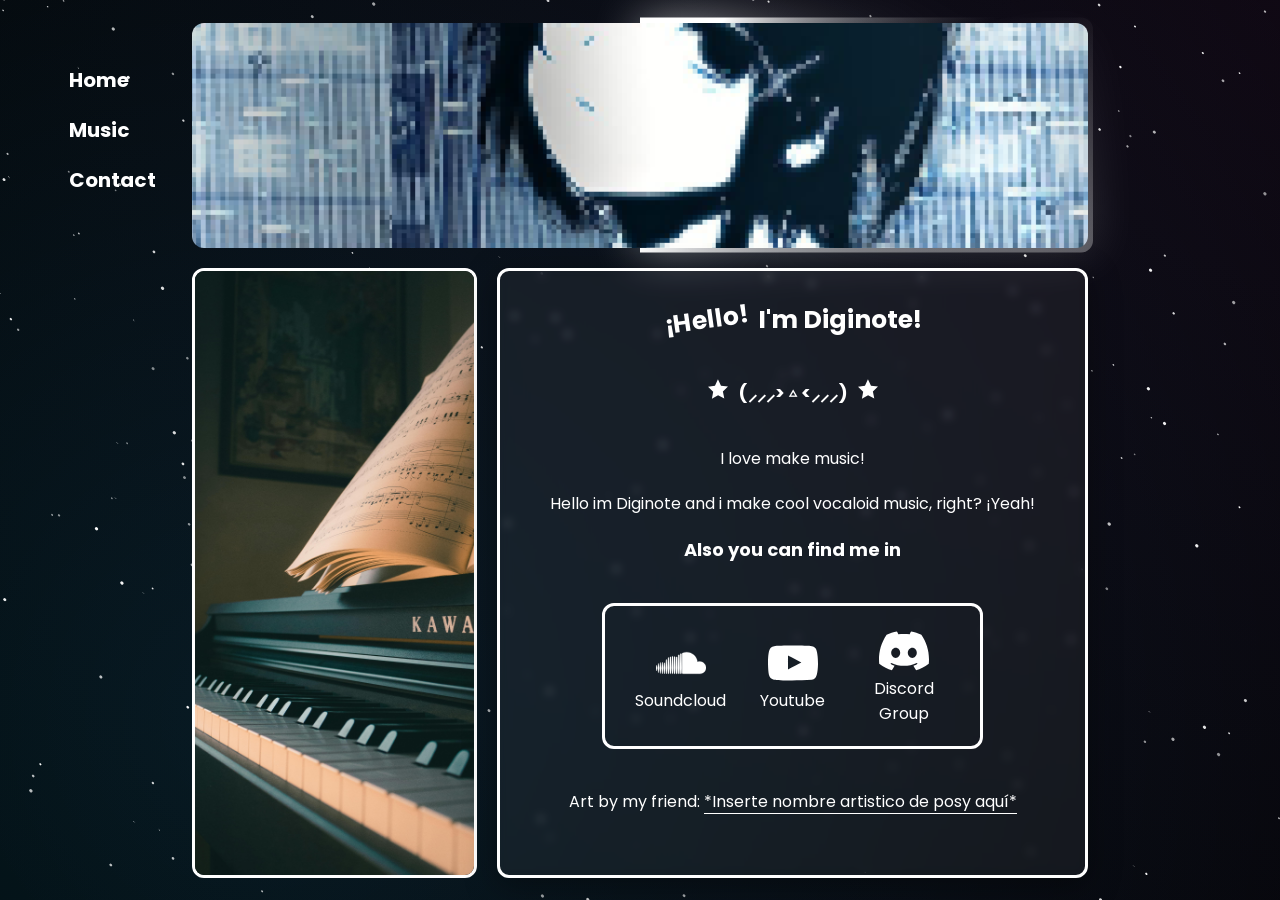
==== index.html @ 87617a02 "Principal Files" ====
<!DOCTYPE html>
<html lang="en">
<head>
    <meta charset="UTF-8">
    <meta name="viewport" content="width=device-width, initial-scale=1.0">
    <title>Diginote Style</title>
    <link rel="stylesheet" href="styles/desktop.css">
    <link rel="stylesheet" href="styles/mobile.css" media="(max-width: 768px)">
    <link rel="preconnect" href="https://fonts.googleapis.com">
    <link rel="preconnect" href="https://fonts.gstatic.com" crossorigin>
    <link href="https://fonts.googleapis.com/css2?family=Poppins:wght@300;400;500;700&display=swap" rel="stylesheet">
</head>
<body>
    <header>
        <nav>
            <ul class="nav__ul">
                <li class="ul__li"><a class="nav__link" href="#">Home</a></li>
                <li class="ul__li"><a class="nav__link" href="subdirectories/music.html">Music</a></li>
                <li class="ul__li"><a class="nav__link" href="mailto:digitone14@gmail.com">Contact</a></li>
            </ul>
        </nav>
    </header>
    <canvas></canvas>
    <main>
        <section class="foto"></section>
        <aside class="banner">
            <img class="banner__img" src="assets/img/piano.jpg" alt="Acustic piano aestetic" loading="lazy">
        </aside>
        <section class="about">
            <h1><span>¡Hello!</span> I'm Diginote!</h1>
            <h2><span></span> (⸝⸝⸝> ▵ <⸝⸝⸝) <span></span></h2>
            <p>I love make music!</p>
            <p>Hello im Diginote and i make cool vocaloid music, right? ¡Yeah!</p>
            <h2>Also you can find me in</h2>
            <div class="about__container">
                <div class="container__social">
                    <a href="https://soundcloud.com/digitone-139768812" target="_blank">
                        <span class="soundcloud"></span>
                        <p>Soundcloud</p>
                    </a>
                </div>
                <div class="container__social">
                    <a href="https://www.youtube.com/@Diginote-pro" target="_blank">
                        <span class="youtube"></span>
                        <p>Youtube</p>
                    </a>
                </div>
                <div class="container__social">
                    <a href="#">
                        <span class="discord"></span>
                        <p>Discord Group</p>
                    </a>
                </div>
            </div>
            <p>Art by my friend: <a class="friend" href="#">*Inserte nombre artistico de posy aquí*</a></p>
        </section>
    </main>

    <script src="js/background.js"></script>
</body>
</html>
---- styles/desktop.css ----
*{
    margin: 0;
    padding: 0;
    box-sizing: border-box;
    scroll-behavior: smooth;
}

html {
    font-size: 62.5%;
    font-family: 'Poppins', sans-serif;
}

body {
    width: 100%;
    height: 100vh;
    background-color: #000;
    background-image: radial-gradient(circle at top right, rgba(121, 68, 154, 0.13), transparent), radial-gradient(circle at 20% 80%, rgba(41, 196, 255, 0.13), transparent);
    display: flex;
    align-items: center;
    justify-content: center;
    position: relative;
}

canvas {
    position: fixed;
    width: 100%;
    height: 100%;
    z-index: -1;
}

.error--text{
    position: absolute;
    left: 50%;
    top: 30%;
    transform: translate(-50%, 0) rotateZ(-10deg);
    z-index: 1;
}

.error--img{
    width: 500px;
    position: absolute;
    left: 50%;
    bottom: 0;
    transform: translate(-50%, 0);
    opacity: .7;
    filter: invert(1);
}



/* Main */

main{
    width: 70%;
    height: 95vh;
    display: grid;
    grid-template-columns: repeat(3, 1fr);
    grid-template-rows: 25vh auto;
    gap: 20px;
    margin: auto;

    animation: fadeUp 1s ease;
}


@keyframes fadeUp{
    from{
        opacity: 0;
        transform: translateY(30px);
    }

    to{
        opacity: 1;
        transform: translateY(0);
    }
}

/* Links */

nav{
    position: absolute;
    top: 5vh;
    left: 5%;
}

.ul__li{
    list-style: none;
    margin-top: 20px;
}

.nav__link{
    color: #fff;
    font-size: 2rem;
    font-weight: bold;
    text-decoration: none;
    position: relative;
    padding: 0 5px;
    transition: .5s;
}

.nav__link::after{
    content: '';
    position: absolute;
    top: 50%;
    left: 0;
    transform: translate(0, -50%);
    width: 0px;
    height: 110%;
    z-index: -1;
    background-color: #fff;
    transition: .5s;
}

.nav__link:hover::after{
    width: 150px;
}

.nav__link:hover{
    color: #081219;
}

/* My Photo */

.foto{
    width: 100%;
    height: 25vh;
    background-image: url(../assets/img/pxArt.png);
    background-size: cover;
    background-position: 200px -250px;
    border-radius: 12px;
    grid-area: 1 / 1 / span 1 / span 3;
    position: relative;
}

.foto::after, .foto::before{
    content: '';
    position: absolute;
    width: 100%;
    height: 100%;
    top: 50%;
    left: 50%;
    transform: translate(-50%, -50%);
    background-image: conic-gradient(from var(--degree), #fff 10%, #0000 20%, #fff 50%, #0000 30%);
    padding: 5px;
    border-radius: 12px;
    animation: rotate 6s linear infinite;
    z-index: -1;
}

.foto::before{
    filter: blur(24px);
    opacity: .5;
}

@property --degree{
    syntax: '<angle>';
    inherits: false;
    initial-value: 0deg;
}

@keyframes rotate {
    0%{
        --degree: 0deg
    }
    100%{
        --degree: -360deg
    }
}

/* Banner */

.banner{
    background-color: #fff;
    height: 100%;
    border-radius: 12px;
    overflow: hidden;
    border: 3px solid #fff;
}

.banner img{
    width: 100%;
    height: 100%;
    object-fit: cover;
}

/* About */

.about{
    width: 100%;
    height: 100%;
    border-radius: 12px;
    border: 3px solid #fff;
    grid-area: 2 / 2 / span 1 / span 2;
    padding: 30px 20px;
    text-align: center;
    color: #fff;
    backdrop-filter: blur(5px);
    display: flex;
    flex-direction: column;
    align-items: center;

    background: rgba(255,255,255,0.05);
    box-shadow: 0 8px 32px rgba(0,0,0,0.37);
}

.about h1 span{
    display: block;
    transform: rotateZ(-8deg);
}

.about h1{
    display: flex;
    gap: 10px;
    font-size: 2.5rem;
    margin-bottom: 40px;
}

.about h2{
    font-size: 1.8rem;
    display: flex;
    gap: 10px;
    margin-bottom: 40px;
}

.about h2 span{
    display: block;
    width: 20px;
    height: 20px;
    background-image: url(../assets/icons/stars.svg);
    background-size: cover;
}

.about > p{
    font-size: 1.6rem;
    margin: 0 20px;
    margin-bottom: 20px;
    text-align: justify;
}

.container__social a{
    text-decoration: none;
    color: #fff;
}

.container__social:hover{
    transform: scale(1.1);
    filter: drop-shadow(0px 0px 10px rgba(255, 255, 255, 0.5));
}

.container__social{
    transition: .5s;
    margin: auto;
    display: flex;
    align-items: center;
    justify-content: center;
    flex-direction: column;
}

.container__social a p{
    text-align: center;
    font-size: 1.6rem;
}

.about__container{
    display: grid;
    grid-template-columns: repeat(3, 1fr);
    width: 70%;
    align-items: center;
    justify-content: center;
    text-align: center;
    border: 3px solid #fff;
    padding: 20px;
    border-radius: 12px;
    margin-bottom: 40px;
}

.about__container span{
    display: block;
    width: 50px;
    height: 50px;
    background-size: contain;
    background-repeat: no-repeat;
    margin: auto;
}

.soundcloud{background-image: url(../assets/icons/soundcloud.svg);}
.discord{background-image: url(../assets/icons/discord.svg);}
.youtube{background-image: url(../assets/icons/youtube.svg);}

.friend{
    text-decoration: none;
    color: #fff;
    border-bottom: 1px solid #fff;
}
---- styles/mobile.css ----
body {
    overflow-y: auto;
}

main {
    width: 90%;
    grid-template-columns: 1fr;
    grid-template-rows: auto;
}

.foto {
    grid-area: auto;
    height: 200px;
    background-position: center;
}

.banner {
    height: 250px;
}

.about {
    grid-area: auto;
}

nav {
    position: relative;
    top: 0;
    left: 0;
    margin-bottom: 20px;
}

.nav__ul {
    display: flex;
    gap: 20px;
}

.ul__li {
    margin-top: 0;
}
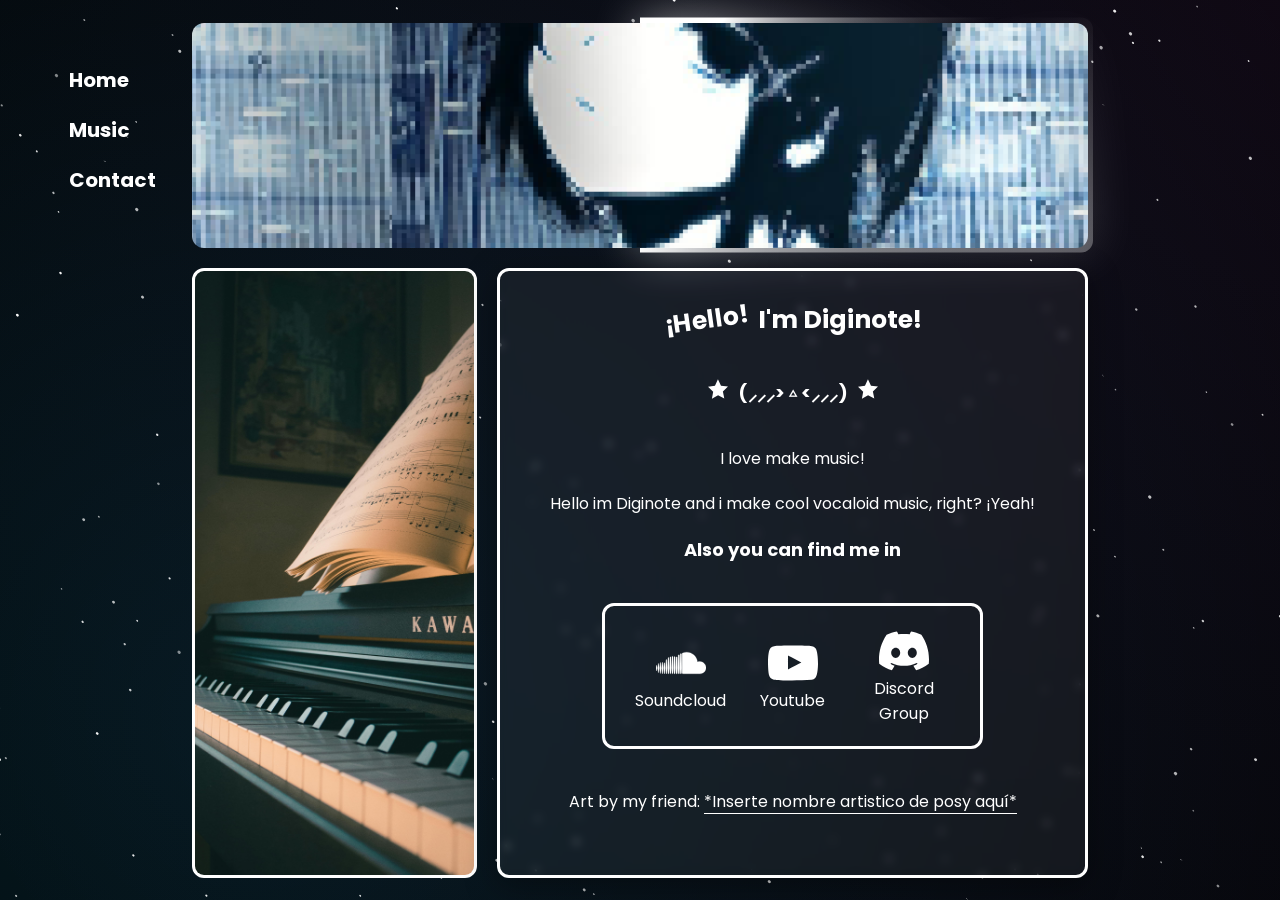
==== commit a9d33338: "Mobile fix" ====
--- a/index.html
+++ b/index.html
@@ -5,7 +5,7 @@
     <meta name="viewport" content="width=device-width, initial-scale=1.0">
     <title>Diginote Style</title>
     <link rel="stylesheet" href="styles/desktop.css">
-    <link rel="stylesheet" href="styles/mobile.css" media="(max-width: 768px)">
+    <link rel="stylesheet" href="styles/mobile.css" media="(max-width: 1040px)">
     <link rel="preconnect" href="https://fonts.googleapis.com">
     <link rel="preconnect" href="https://fonts.gstatic.com" crossorigin>
     <link href="https://fonts.googleapis.com/css2?family=Poppins:wght@300;400;500;700&display=swap" rel="stylesheet">
--- a/styles/desktop.css
+++ b/styles/desktop.css
@@ -18,6 +18,10 @@
     display: flex;
     align-items: center;
     justify-content: center;
+    position: relative;
+}
+
+.nav__ul{
     position: relative;
 }
 
@@ -291,4 +295,93 @@
     text-decoration: none;
     color: #fff;
     border-bottom: 1px solid #fff;
+}
+
+/* Music */
+
+.music__container{
+    width: 100%;
+}
+
+.about__items{
+    width: 100%;
+    display: flex;
+    border: 3px solid #fff;
+    border-radius: 16px;
+    padding: 20px;
+    gap: 20px;
+}
+
+.about__info{
+    width: 100%;
+    border-left: 5px solid #fff5;
+    padding-left: 40px;
+    display: flex;
+    justify-content: space-between;
+}
+
+.about__items img{
+    width: 200px;
+    height: 200px;
+    border-radius: 4px;
+    object-fit: contain;
+}
+
+.about__social span{
+    display: block;
+    width: 50px;
+    height: 50px;
+    background-size: contain;
+    background-repeat: no-repeat;
+    margin: auto;
+}
+
+/* Estilos para el contenido de la tarjeta de música */
+
+.track__details {
+    display: flex;
+    flex-direction: column;
+    justify-content: center;
+    gap: 8px;
+}
+
+.track__title {
+    color: #fff;
+    font-size: 2.2rem;
+    font-weight: 700;
+}
+
+.track__artist {
+    color: rgba(255, 255, 255, 0.7);
+    font-size: 1.4rem;
+}
+
+.track__tags {
+    display: flex;
+    align-items: center;
+    gap: 10px;
+    margin-top: 5px;
+}
+
+.badge {
+    border: 1px solid #fff;
+    color: #fff;
+    font-size: 1.1rem;
+    padding: 2px 10px;
+    border-radius: 20px;
+}
+
+.duration {
+    color: rgba(255, 255, 255, 0.5);
+    font-size: 1.2rem;
+}
+
+    .about__info {
+        align-items: center;
+    }
+
+.about__items img {
+    width: 150px;
+    height: 150px;
+    border-radius: 8px;
 }
--- a/styles/mobile.css
+++ b/styles/mobile.css
@@ -1,11 +1,18 @@
 body {
     overflow-y: auto;
+    flex-direction: column;
+    padding: 40px 0;
 }
 
 main {
     width: 90%;
     grid-template-columns: 1fr;
     grid-template-rows: auto;
+    height: 100%;
+}
+
+.banner{
+    grid-area: 3 / 1;
 }
 
 .foto {
@@ -36,4 +43,40 @@
 
 .ul__li {
     margin-top: 0;
+}
+
+.about__container{
+    display: flex;
+    flex-direction: column;
+}
+
+.error--img{
+    width: 50%;
+}
+
+.error--text{
+    top: 50%;
+    transform: translate(-50%, -50%) rotateZ(-10deg);
+}
+
+.nav__link::after{
+    content: '';
+    position: absolute;
+    top: 50%;
+    left: 50%;
+    transform: translate(-50%, -50%);
+    width: 0px;
+    height: 110%;
+    z-index: -1;
+    background-color: #fff;
+    transition: .5s;
+    border-radius: 8px;
+}
+
+.nav__link:hover::after{
+    width: 110%;
+}
+
+.about--error{
+    min-height: 40vh;
 }
